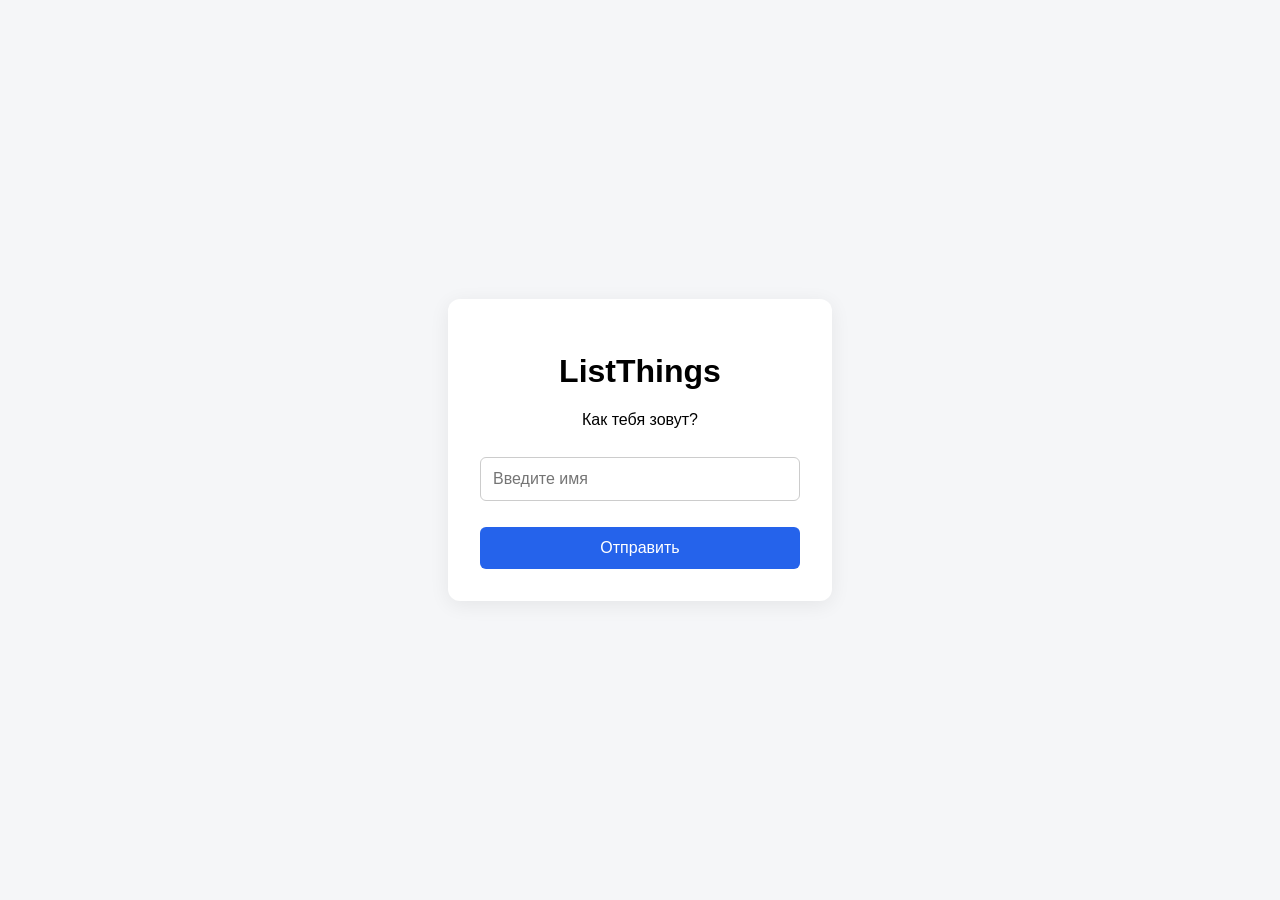
==== src/main/resources/static/index.html @ 2cb1ae91 "Initial commit: ListThings Spring Boot application" ====
<!DOCTYPE html>
<html lang="ru">
<head>
    <meta charset="UTF-8">
    <meta name="viewport" content="width=device-width, initial-scale=1.0">
    <title>ListThings</title>

    <style>
        body {
            margin: 0;
            min-height: 100vh;
            display: flex;
            justify-content: center;
            align-items: center;
            font-family: Arial, sans-serif;
            background: #f5f6f8;
        }

        .container {
            width: 320px;
            padding: 32px;
            text-align: center;
            background: white;
            border-radius: 12px;
            box-shadow: 0 4px 20px #00000012;
        }

        input, button {
            box-sizing: border-box;
            width: 100%;
            padding: 12px;
            margin-top: 12px;
            font-size: 16px;
            border-radius: 6px;
        }

        input {
            border: 1px solid #ccc;
        }

        button {
            background: #2563eb;
            border: none;
            color: white;
            cursor: pointer;
        }

        .error {
            color: #dc2626;
            font-size: 14px;
        }

        .result {
            margin-top: 20px;
            font-size: 22px;
            font-size: 32px;
            font-weight: bold;
            text-align: center;
        }
    </style>
</head>

<body>
<div class="container" id="formContainer">
    <h1>ListThings</h1>
    <p>Как тебя зовут?</p>

    <form id="nameForm" novalidate>
        <input
                id="name"
                type="text"
                placeholder="Введите имя"
        >

        <p id="error" class="error"></p>

        <button type="submit">Отправить</button>
    </form>

</div>
<div id="result" class="result"></div>

<script>
    const form = document.getElementById("nameForm");
    const input = document.getElementById("name");
    const error = document.getElementById("error");
    const result = document.getElementById("result");

    form.addEventListener("submit", async function(event) {
        event.preventDefault();

        error.textContent = "";
        result.textContent = "";

        const name = input.value.trim();

        try {
            const response = await fetch(
                "/hello?name=" + encodeURIComponent(name)
            );

            const message = await response.text();

            if (response.ok) {
                document.getElementById("formContainer").style.display = "none";
                result.textContent = message;
            } else {
                error.textContent = message;
            }
        } catch (e) {
            error.textContent = "Не удалось связаться с сервером.";
        }
    });
</script>
</body>
</html>
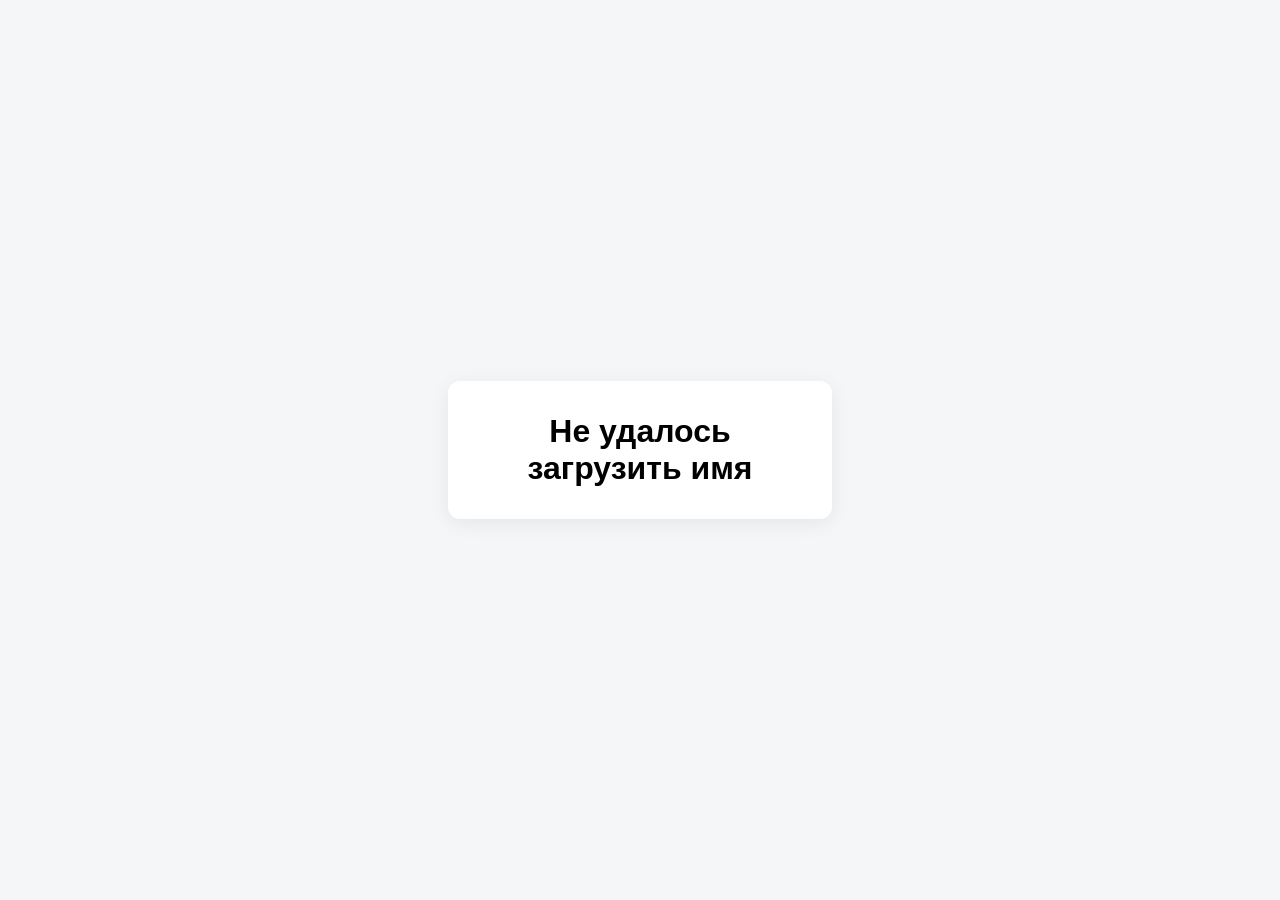
==== commit 0fc4d5a6: "Add MySQL database and random name greeting" ====
--- a/src/main/resources/static/index.html
+++ b/src/main/resources/static/index.html
@@ -52,17 +52,33 @@
         }
 
         .result {
-            margin-top: 20px;
-            font-size: 22px;
             font-size: 32px;
             font-weight: bold;
             text-align: center;
+        }
+
+        .change-name {
+            display: inline-block;
+            margin-top: 16px;
+            color: #2563eb;
+            cursor: pointer;
         }
     </style>
 </head>
 
 <body>
-<div class="container" id="formContainer">
+
+<!-- Первоначальное приветствие -->
+<div class="container" id="welcomeContainer">
+    <div id="result" class="result"></div>
+
+    <a href="#" id="changeName" class="change-name">
+        Это не ты?
+    </a>
+</div>
+
+<!-- Форма ввода имени -->
+<div class="container" id="formContainer" style="display: none;">
     <h1>ListThings</h1>
     <p>Как тебя зовут?</p>
 
@@ -77,9 +93,7 @@
 
         <button type="submit">Отправить</button>
     </form>
-
 </div>
-<div id="result" class="result"></div>
 
 <script>
     const form = document.getElementById("nameForm");
@@ -87,11 +101,50 @@
     const error = document.getElementById("error");
     const result = document.getElementById("result");
 
+    const welcomeContainer =
+        document.getElementById("welcomeContainer");
+
+    const formContainer =
+        document.getElementById("formContainer");
+
+    const changeName =
+        document.getElementById("changeName");
+
+
+    // Получаем случайное имя из базы данных
+    async function loadRandomName() {
+        try {
+            const response = await fetch("/random-name");
+
+            if (!response.ok) {
+                throw new Error("Ошибка сервера");
+            }
+
+            const name = await response.text();
+
+            result.textContent = "Hello " + name;
+
+        } catch (e) {
+            result.textContent = "Не удалось загрузить имя";
+            changeName.style.display = "none";
+        }
+    }
+
+
+    // Открываем форму по ссылке
+    changeName.addEventListener("click", function(event) {
+        event.preventDefault();
+
+        welcomeContainer.style.display = "none";
+        formContainer.style.display = "block";
+    });
+
+
+    // Обрабатываем отправку формы
     form.addEventListener("submit", async function(event) {
         event.preventDefault();
 
         error.textContent = "";
-        result.textContent = "";
 
         const name = input.value.trim();
 
@@ -103,15 +156,26 @@
             const message = await response.text();
 
             if (response.ok) {
-                document.getElementById("formContainer").style.display = "none";
+                formContainer.style.display = "none";
+
                 result.textContent = message;
+                changeName.style.display = "none";
+
+                welcomeContainer.style.display = "block";
+
             } else {
                 error.textContent = message;
             }
+
         } catch (e) {
             error.textContent = "Не удалось связаться с сервером.";
         }
     });
+
+
+    // Запускаем получение имени при открытии страницы
+    loadRandomName();
+
 </script>
 </body>
 </html>
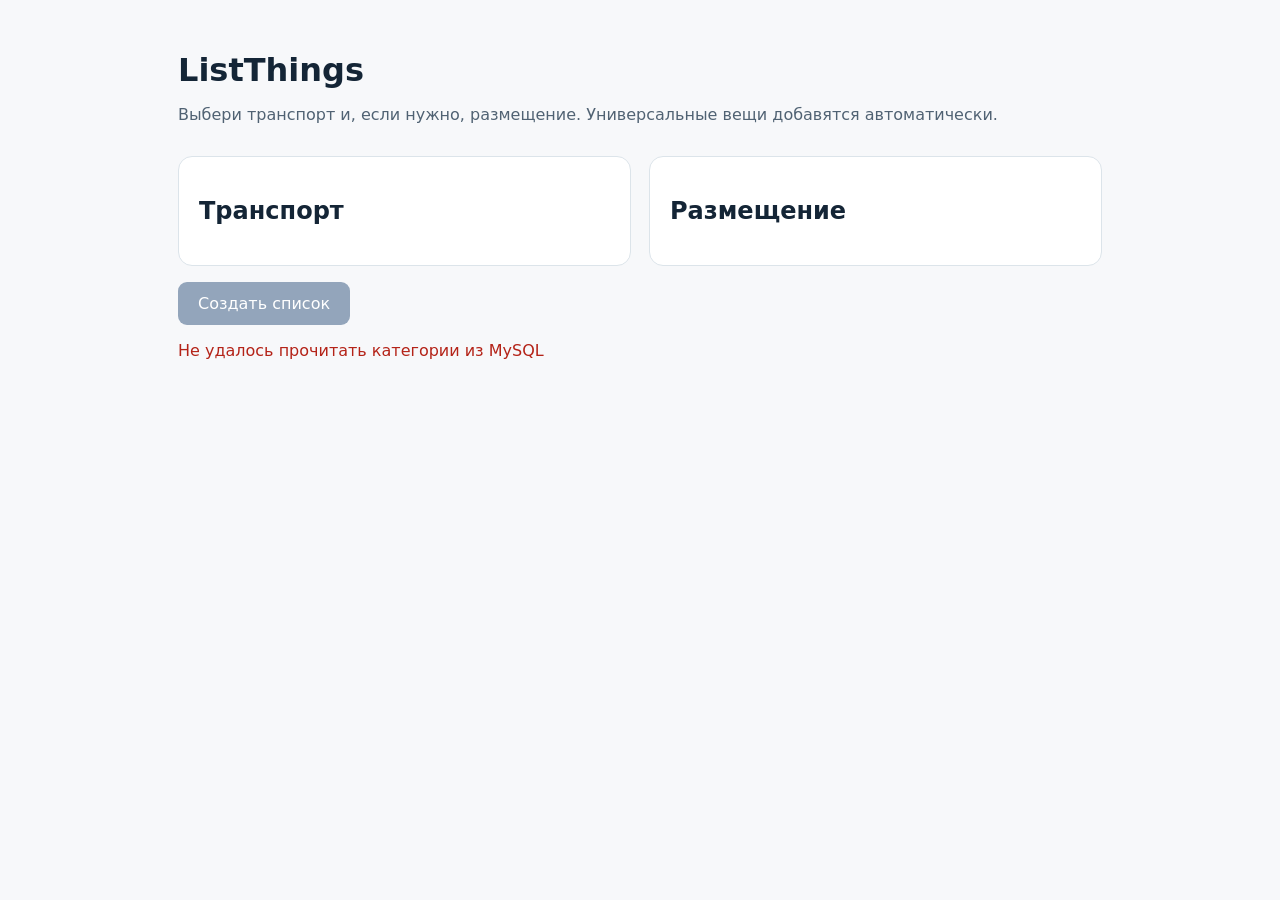
==== commit c672fcf2: "Add packing list generation by travel categories" ====
--- a/src/main/resources/static/index.html
+++ b/src/main/resources/static/index.html
@@ -1,181 +1,90 @@
-
-<!DOCTYPE html>
+<!doctype html>
 <html lang="ru">
 <head>
-    <meta charset="UTF-8">
-    <meta name="viewport" content="width=device-width, initial-scale=1.0">
-    <title>ListThings</title>
-
-    <style>
-        body {
-            margin: 0;
-            min-height: 100vh;
-            display: flex;
-            justify-content: center;
-            align-items: center;
-            font-family: Arial, sans-serif;
-            background: #f5f6f8;
-        }
-
-        .container {
-            width: 320px;
-            padding: 32px;
-            text-align: center;
-            background: white;
-            border-radius: 12px;
-            box-shadow: 0 4px 20px #00000012;
-        }
-
-        input, button {
-            box-sizing: border-box;
-            width: 100%;
-            padding: 12px;
-            margin-top: 12px;
-            font-size: 16px;
-            border-radius: 6px;
-        }
-
-        input {
-            border: 1px solid #ccc;
-        }
-
-        button {
-            background: #2563eb;
-            border: none;
-            color: white;
-            cursor: pointer;
-        }
-
-        .error {
-            color: #dc2626;
-            font-size: 14px;
-        }
-
-        .result {
-            font-size: 32px;
-            font-weight: bold;
-            text-align: center;
-        }
-
-        .change-name {
-            display: inline-block;
-            margin-top: 16px;
-            color: #2563eb;
-            cursor: pointer;
-        }
-    </style>
+  <meta charset="utf-8">
+  <meta name="viewport" content="width=device-width, initial-scale=1">
+  <title>ListThings — список в поездку</title>
+  <style>
+    :root { color-scheme: light; font-family: system-ui, -apple-system, sans-serif; }
+    * { box-sizing: border-box; }
+    body { margin: 0; background: #f7f8fa; color: #142536; }
+    main { max-width: 960px; margin: 0 auto; padding: 30px 18px 60px; }
+    h1 { margin-bottom: 6px; } p { color: #506273; }
+    .panel { background: white; border: 1px solid #dce4ea; border-radius: 14px; padding: 20px; margin: 16px 0; }
+    .groups { display: grid; grid-template-columns: repeat(2,minmax(0,1fr)); gap: 18px; }
+    .options { display: grid; gap: 10px; }
+    label { display: flex; align-items: center; gap: 10px; cursor: pointer; }
+    input { width: 18px; height: 18px; accent-color: #175cd3; }
+    button { background: #175cd3; color: white; padding: 12px 20px; border: 0; border-radius: 9px; font: inherit; cursor: pointer; }
+    button:disabled { background: #93a5bb; cursor: not-allowed; }
+    .result { columns: 2 260px; padding-left: 22px; }
+    .result li { break-inside: avoid; padding: 5px 0; }
+    .error { color: #b42318; }
+    @media(max-width: 560px) { .groups { grid-template-columns: 1fr; } }
+  </style>
 </head>
-
 <body>
-
-<!-- Первоначальное приветствие -->
-<div class="container" id="welcomeContainer">
-    <div id="result" class="result"></div>
-
-    <a href="#" id="changeName" class="change-name">
-        Это не ты?
-    </a>
-</div>
-
-<!-- Форма ввода имени -->
-<div class="container" id="formContainer" style="display: none;">
-    <h1>ListThings</h1>
-    <p>Как тебя зовут?</p>
-
-    <form id="nameForm" novalidate>
-        <input
-                id="name"
-                type="text"
-                placeholder="Введите имя"
-        >
-
-        <p id="error" class="error"></p>
-
-        <button type="submit">Отправить</button>
-    </form>
-</div>
-
+<main>
+  <h1>ListThings</h1>
+  <p>Выбери транспорт и, если нужно, размещение. Универсальные вещи добавятся автоматически.</p>
+  <div class="groups">
+    <section class="panel"><h2>Транспорт</h2><div class="options" id="transport">Загрузка...</div></section>
+    <section class="panel"><h2>Размещение</h2><div class="options" id="accommodation">Загрузка...</div></section>
+  </div>
+  <button id="generate" disabled>Создать список</button>
+  <p class="error" id="error" role="alert"></p>
+  <section class="panel" id="results" hidden>
+    <h2 id="count">Список вещей</h2>
+    <ol class="result" id="items"></ol>
+  </section>
+</main>
 <script>
-    const form = document.getElementById("nameForm");
-    const input = document.getElementById("name");
-    const error = document.getElementById("error");
-    const result = document.getElementById("result");
-
-    const welcomeContainer =
-        document.getElementById("welcomeContainer");
-
-    const formContainer =
-        document.getElementById("formContainer");
-
-    const changeName =
-        document.getElementById("changeName");
-
-
-    // Получаем случайное имя из базы данных
-    async function loadRandomName() {
-        try {
-            const response = await fetch("/random-name");
-
-            if (!response.ok) {
-                throw new Error("Ошибка сервера");
-            }
-
-            const name = await response.text();
-
-            result.textContent = "Hello " + name;
-
-        } catch (e) {
-            result.textContent = "Не удалось загрузить имя";
-            changeName.style.display = "none";
-        }
-    }
-
-
-    // Открываем форму по ссылке
-    changeName.addEventListener("click", function(event) {
-        event.preventDefault();
-
-        welcomeContainer.style.display = "none";
-        formContainer.style.display = "block";
-    });
-
-
-    // Обрабатываем отправку формы
-    form.addEventListener("submit", async function(event) {
-        event.preventDefault();
-
-        error.textContent = "";
-
-        const name = input.value.trim();
-
-        try {
-            const response = await fetch(
-                "/hello?name=" + encodeURIComponent(name)
-            );
-
-            const message = await response.text();
-
-            if (response.ok) {
-                formContainer.style.display = "none";
-
-                result.textContent = message;
-                changeName.style.display = "none";
-
-                welcomeContainer.style.display = "block";
-
-            } else {
-                error.textContent = message;
-            }
-
-        } catch (e) {
-            error.textContent = "Не удалось связаться с сервером.";
-        }
-    });
-
-
-    // Запускаем получение имени при открытии страницы
-    loadRandomName();
-
+  const transport = document.querySelector('#transport');
+  const accommodation = document.querySelector('#accommodation');
+  const generate = document.querySelector('#generate');
+  const error = document.querySelector('#error');
+  const results = document.querySelector('#results');
+  const items = document.querySelector('#items');
+  function selectedIds() { return [...document.querySelectorAll('input[type=checkbox]:checked')].map(el=>el.value); }
+  function syncButton() { generate.disabled = !transport.querySelector('input:checked'); }
+  async function init() {
+    try {
+      const response = await fetch('/api/catalog/categories');
+      if (!response.ok) throw new Error('Не удалось прочитать категории из MySQL');
+      const categories = await response.json();
+      transport.replaceChildren(); accommodation.replaceChildren();
+      for (const category of categories) {
+        const target = category.type === 'TRANSPORT' ? transport : category.type === 'ACCOMMODATION' ? accommodation : null;
+        if (!target) continue;
+        const label = document.createElement('label');
+        const input = document.createElement('input');
+        input.type = 'checkbox'; input.value = category.id;
+        input.addEventListener('change', syncButton);
+        label.append(input, document.createTextNode(category.name));
+        target.append(label);
+      }
+    } catch(e) { transport.textContent = ''; accommodation.textContent = ''; error.textContent = e.message; }
+  }
+  generate.addEventListener('click', async () => {
+    error.textContent = '';
+    try {
+      const params = new URLSearchParams();
+      for (const id of selectedIds()) params.append('categoryIds', id);
+      const response = await fetch('/api/catalog/items?' + params);
+      if (!response.ok) throw new Error('Не удалось сформировать список');
+      const data = await response.json();
+      items.replaceChildren();
+      for (const item of data) {
+        const li = document.createElement('li');
+        li.textContent = item.name;
+        items.append(li);
+      }
+      document.querySelector('#count').textContent = `Список вещей (${data.length})`;
+      results.hidden = false;
+      results.scrollIntoView({behavior:'smooth', block:'start'});
+    } catch(e) { error.textContent = e.message; }
+  });
+  init();
 </script>
 </body>
 </html>
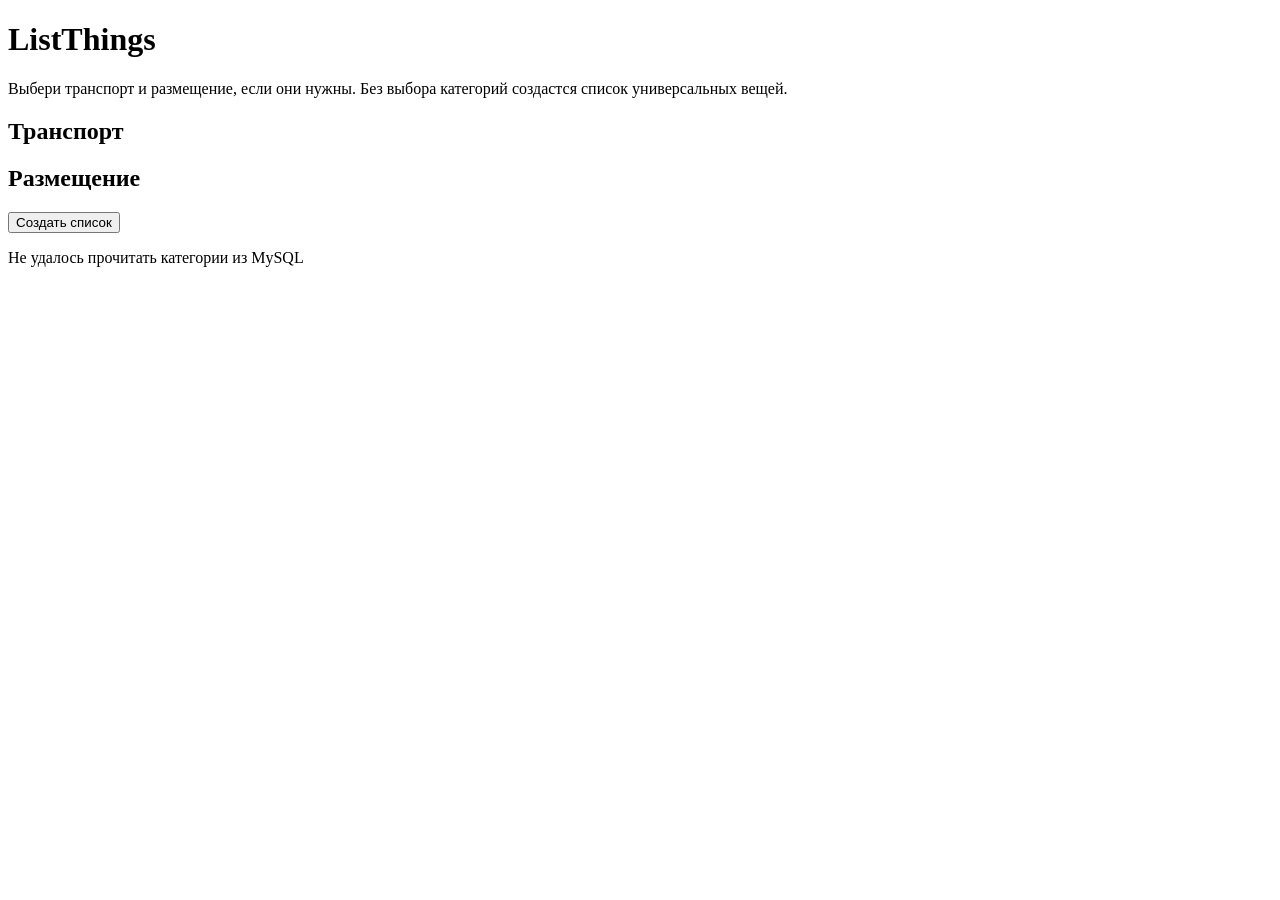
==== commit ce81dee5: "Address review feedback on categories and UI" ====
--- a/src/main/resources/static/index.html
+++ b/src/main/resources/static/index.html
@@ -4,34 +4,17 @@
   <meta charset="utf-8">
   <meta name="viewport" content="width=device-width, initial-scale=1">
   <title>ListThings — список в поездку</title>
-  <style>
-    :root { color-scheme: light; font-family: system-ui, -apple-system, sans-serif; }
-    * { box-sizing: border-box; }
-    body { margin: 0; background: #f7f8fa; color: #142536; }
-    main { max-width: 960px; margin: 0 auto; padding: 30px 18px 60px; }
-    h1 { margin-bottom: 6px; } p { color: #506273; }
-    .panel { background: white; border: 1px solid #dce4ea; border-radius: 14px; padding: 20px; margin: 16px 0; }
-    .groups { display: grid; grid-template-columns: repeat(2,minmax(0,1fr)); gap: 18px; }
-    .options { display: grid; gap: 10px; }
-    label { display: flex; align-items: center; gap: 10px; cursor: pointer; }
-    input { width: 18px; height: 18px; accent-color: #175cd3; }
-    button { background: #175cd3; color: white; padding: 12px 20px; border: 0; border-radius: 9px; font: inherit; cursor: pointer; }
-    button:disabled { background: #93a5bb; cursor: not-allowed; }
-    .result { columns: 2 260px; padding-left: 22px; }
-    .result li { break-inside: avoid; padding: 5px 0; }
-    .error { color: #b42318; }
-    @media(max-width: 560px) { .groups { grid-template-columns: 1fr; } }
-  </style>
+  <link rel="stylesheet" href="/style.css">
 </head>
 <body>
 <main>
   <h1>ListThings</h1>
-  <p>Выбери транспорт и, если нужно, размещение. Универсальные вещи добавятся автоматически.</p>
+  <p>Выбери транспорт и размещение, если они нужны. Без выбора категорий создастся список универсальных вещей.</p>
   <div class="groups">
     <section class="panel"><h2>Транспорт</h2><div class="options" id="transport">Загрузка...</div></section>
     <section class="panel"><h2>Размещение</h2><div class="options" id="accommodation">Загрузка...</div></section>
   </div>
-  <button id="generate" disabled>Создать список</button>
+  <button id="generate">Создать список</button>
   <p class="error" id="error" role="alert"></p>
   <section class="panel" id="results" hidden>
     <h2 id="count">Список вещей</h2>
@@ -46,7 +29,6 @@
   const results = document.querySelector('#results');
   const items = document.querySelector('#items');
   function selectedIds() { return [...document.querySelectorAll('input[type=checkbox]:checked')].map(el=>el.value); }
-  function syncButton() { generate.disabled = !transport.querySelector('input:checked'); }
   async function init() {
     try {
       const response = await fetch('/api/catalog/categories');
@@ -59,7 +41,6 @@
         const label = document.createElement('label');
         const input = document.createElement('input');
         input.type = 'checkbox'; input.value = category.id;
-        input.addEventListener('change', syncButton);
         label.append(input, document.createTextNode(category.name));
         target.append(label);
       }
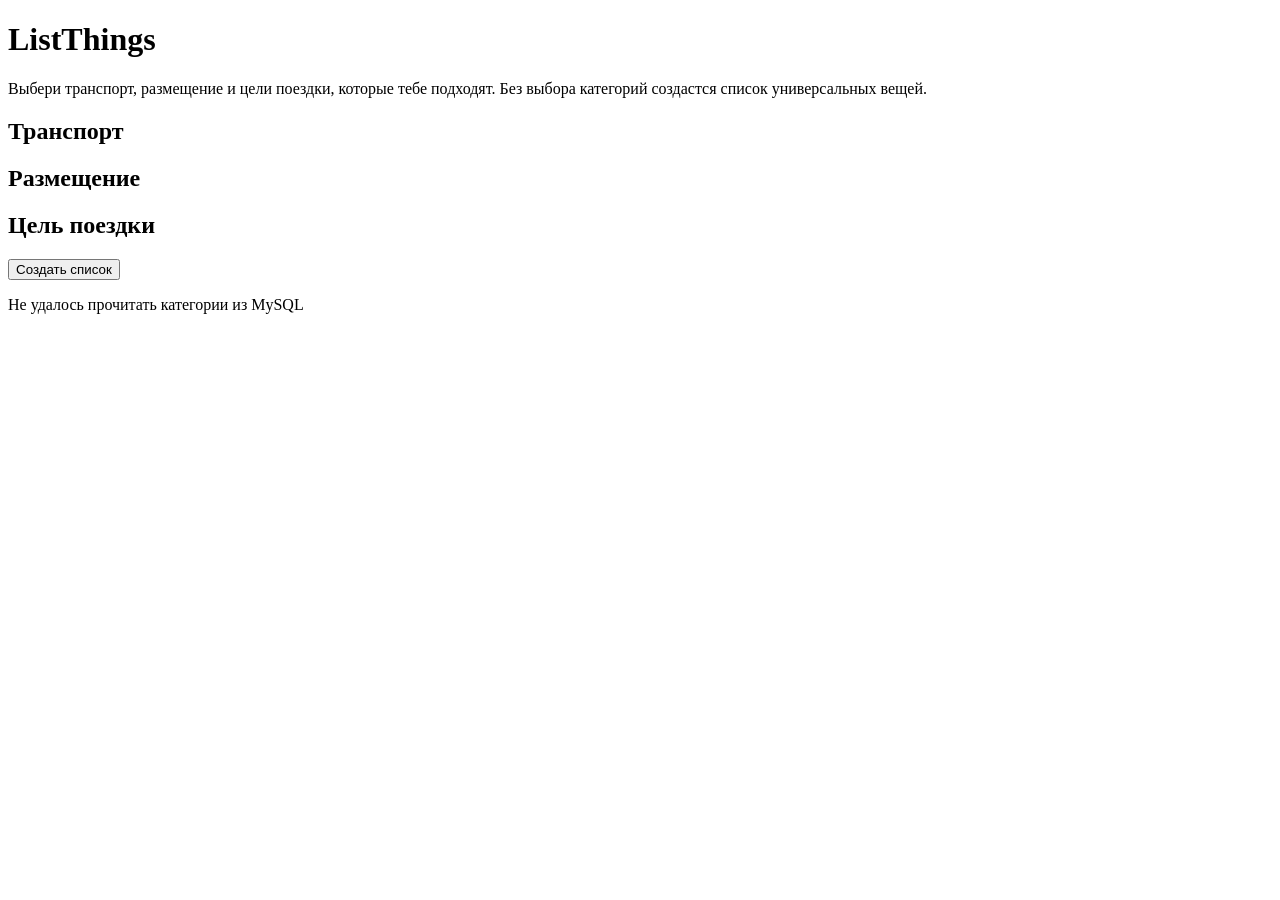
==== commit 87bd86f8: "Add trip activities and admin management" ====
--- a/src/main/resources/static/index.html
+++ b/src/main/resources/static/index.html
@@ -9,10 +9,11 @@
 <body>
 <main>
   <h1>ListThings</h1>
-  <p>Выбери транспорт и размещение, если они нужны. Без выбора категорий создастся список универсальных вещей.</p>
+  <p>Выбери транспорт, размещение и цели поездки, которые тебе подходят. Без выбора категорий создастся список универсальных вещей.</p>
   <div class="groups">
     <section class="panel"><h2>Транспорт</h2><div class="options" id="transport">Загрузка...</div></section>
     <section class="panel"><h2>Размещение</h2><div class="options" id="accommodation">Загрузка...</div></section>
+    <section class="panel activity-panel"><h2>Цель поездки</h2><div class="options" id="activity">Загрузка...</div></section>
   </div>
   <button id="generate">Создать список</button>
   <p class="error" id="error" role="alert"></p>
@@ -22,8 +23,11 @@
   </section>
 </main>
 <script>
-  const transport = document.querySelector('#transport');
-  const accommodation = document.querySelector('#accommodation');
+  const categoryGroups = new Map([
+    ['TRANSPORT', document.querySelector('#transport')],
+    ['ACCOMMODATION', document.querySelector('#accommodation')],
+    ['ACTIVITY', document.querySelector('#activity')]
+  ]);
   const generate = document.querySelector('#generate');
   const error = document.querySelector('#error');
   const results = document.querySelector('#results');
@@ -34,9 +38,9 @@
       const response = await fetch('/api/catalog/categories');
       if (!response.ok) throw new Error('Не удалось прочитать категории из MySQL');
       const categories = await response.json();
-      transport.replaceChildren(); accommodation.replaceChildren();
+      for (const group of categoryGroups.values()) group.replaceChildren();
       for (const category of categories) {
-        const target = category.type === 'TRANSPORT' ? transport : category.type === 'ACCOMMODATION' ? accommodation : null;
+        const target = categoryGroups.get(category.type);
         if (!target) continue;
         const label = document.createElement('label');
         const input = document.createElement('input');
@@ -44,7 +48,12 @@
         label.append(input, document.createTextNode(category.name));
         target.append(label);
       }
-    } catch(e) { transport.textContent = ''; accommodation.textContent = ''; error.textContent = e.message; }
+      const activity = categoryGroups.get('ACTIVITY');
+      if (!activity.childElementCount) activity.textContent = 'Цели поездки пока не добавлены.';
+    } catch(e) {
+      for (const group of categoryGroups.values()) group.replaceChildren();
+      error.textContent = e.message;
+    }
   }
   generate.addEventListener('click', async () => {
     error.textContent = '';
